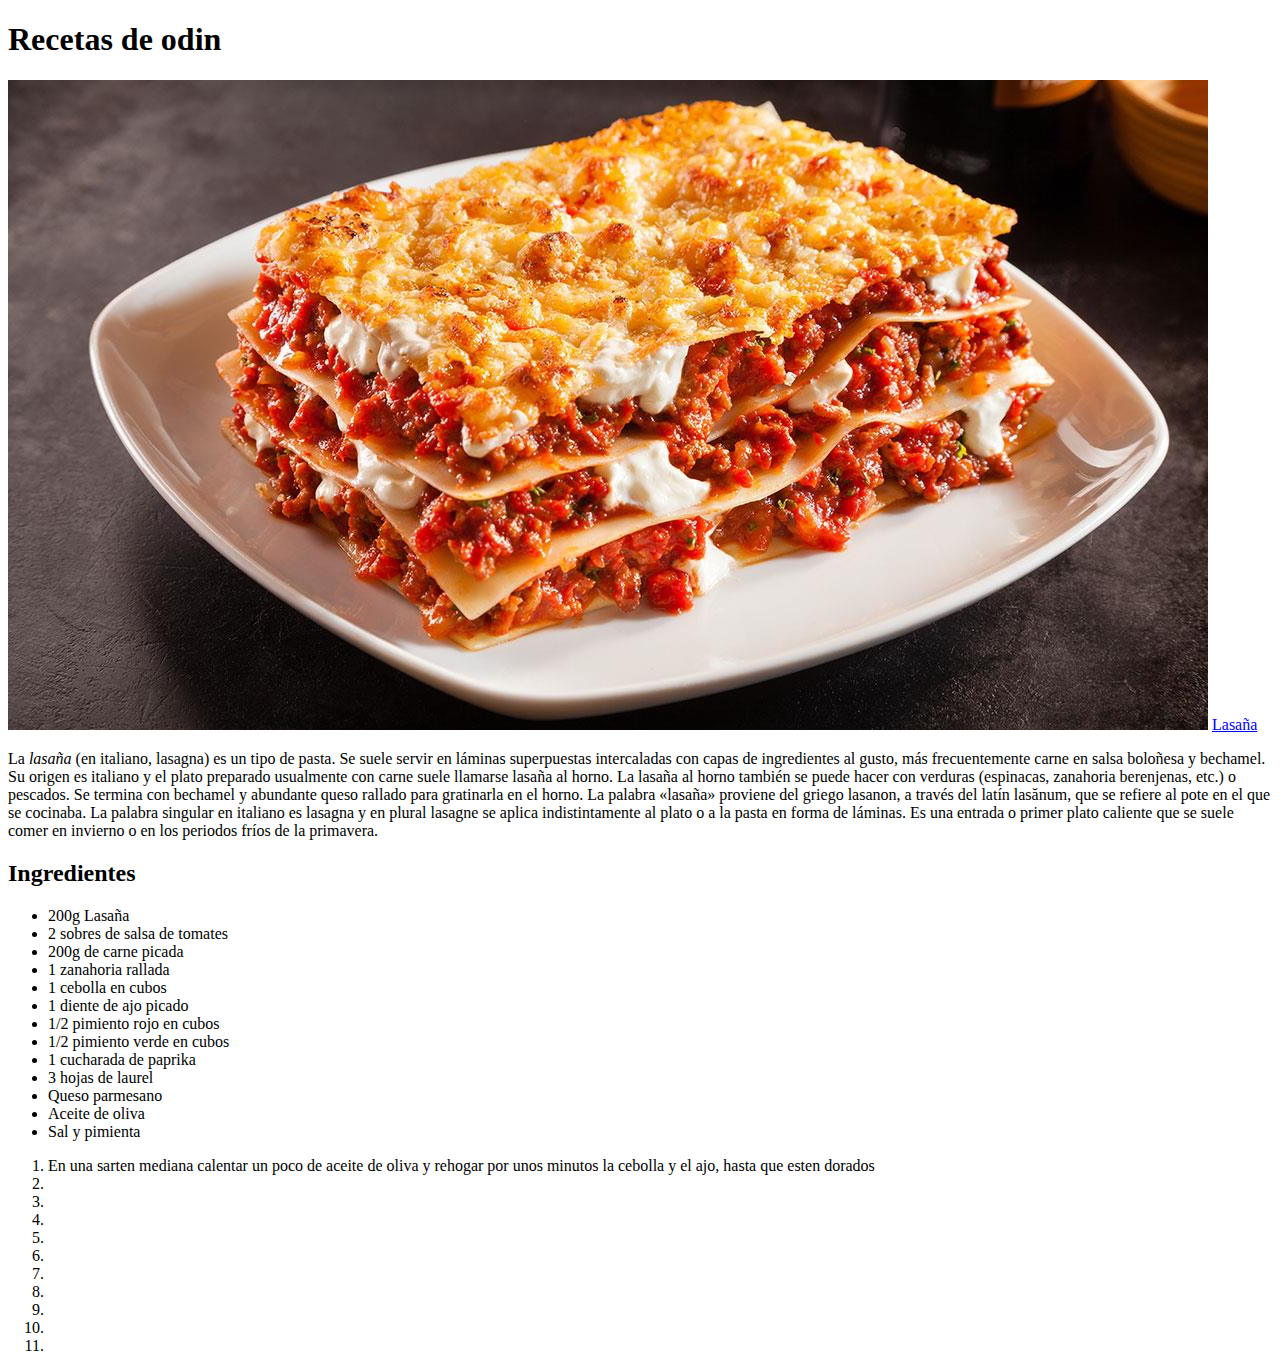
==== index.html @ 5b6e4c81 "ingresada la descripcion del plato y los ingredientes" ====
<!DOCTYPE html>
<html lang="es">
    <head>
        <meta charset="UTF-8">
        <title>Recetas de odin</title>
    </head>
    <body>
        <h1>Recetas de odin</h1>
        <img src="imagenes/lasana1.jpg" alt="Lasaña de carne">
        <a href="lasagna.html">Lasaña</a>
        <p>La <em>lasaña</em> (en italiano, lasagna) es un tipo de pasta. Se suele servir en láminas 
            superpuestas intercaladas con capas de ingredientes al gusto, más frecuentemente 
            carne en salsa boloñesa y bechamel. Su origen es italiano y el plato preparado
             usualmente con carne suele llamarse lasaña al horno. La lasaña al horno también se
              puede hacer con verduras (espinacas, zanahoria berenjenas, etc.) o pescados. Se 
              termina con bechamel y abundante queso rallado para gratinarla en el horno. 
              La palabra «lasaña» proviene del griego lasanon, a través del latín lasănum, 
              que se refiere al pote en el que se cocinaba. La palabra singular en italiano 
              es lasagna y en plural lasagne se aplica indistintamente al plato o a la pasta 
              en forma de láminas. Es una entrada o primer plato caliente que se suele comer
               en invierno o en los periodos fríos de la primavera.</p>

        <h2>Ingredientes</h2>
        <ul>
            <li>200g Lasaña </li>
            <li>2 sobres de salsa de tomates</li>
            <li>200g de carne picada</li>
            <li>1 zanahoria rallada</li>
            <li>1 cebolla en cubos</li>
            <li>1 diente de ajo picado</li>
            <li>1/2 pimiento rojo en cubos</li>
            <li>1/2 pimiento verde en cubos</li>
            <li>1 cucharada de paprika</li>
            <li>3 hojas de laurel</li>
            <li>Queso parmesano</li>
            <li>Aceite de oliva</li>
            <li>Sal y pimienta</li>
        </ul>
        <ol>
            <li>En una sarten mediana calentar un poco de aceite de oliva y rehogar por unos minutos la cebolla y el ajo, hasta que esten dorados </li>
            <li></li>
            <li></li>
            <li></li>
            <li></li>
            <li></li>
            <li></li>
            <li></li>
            <li></li>
            <li></li>
            <li></li>
        </ol>
    </body>
</html>
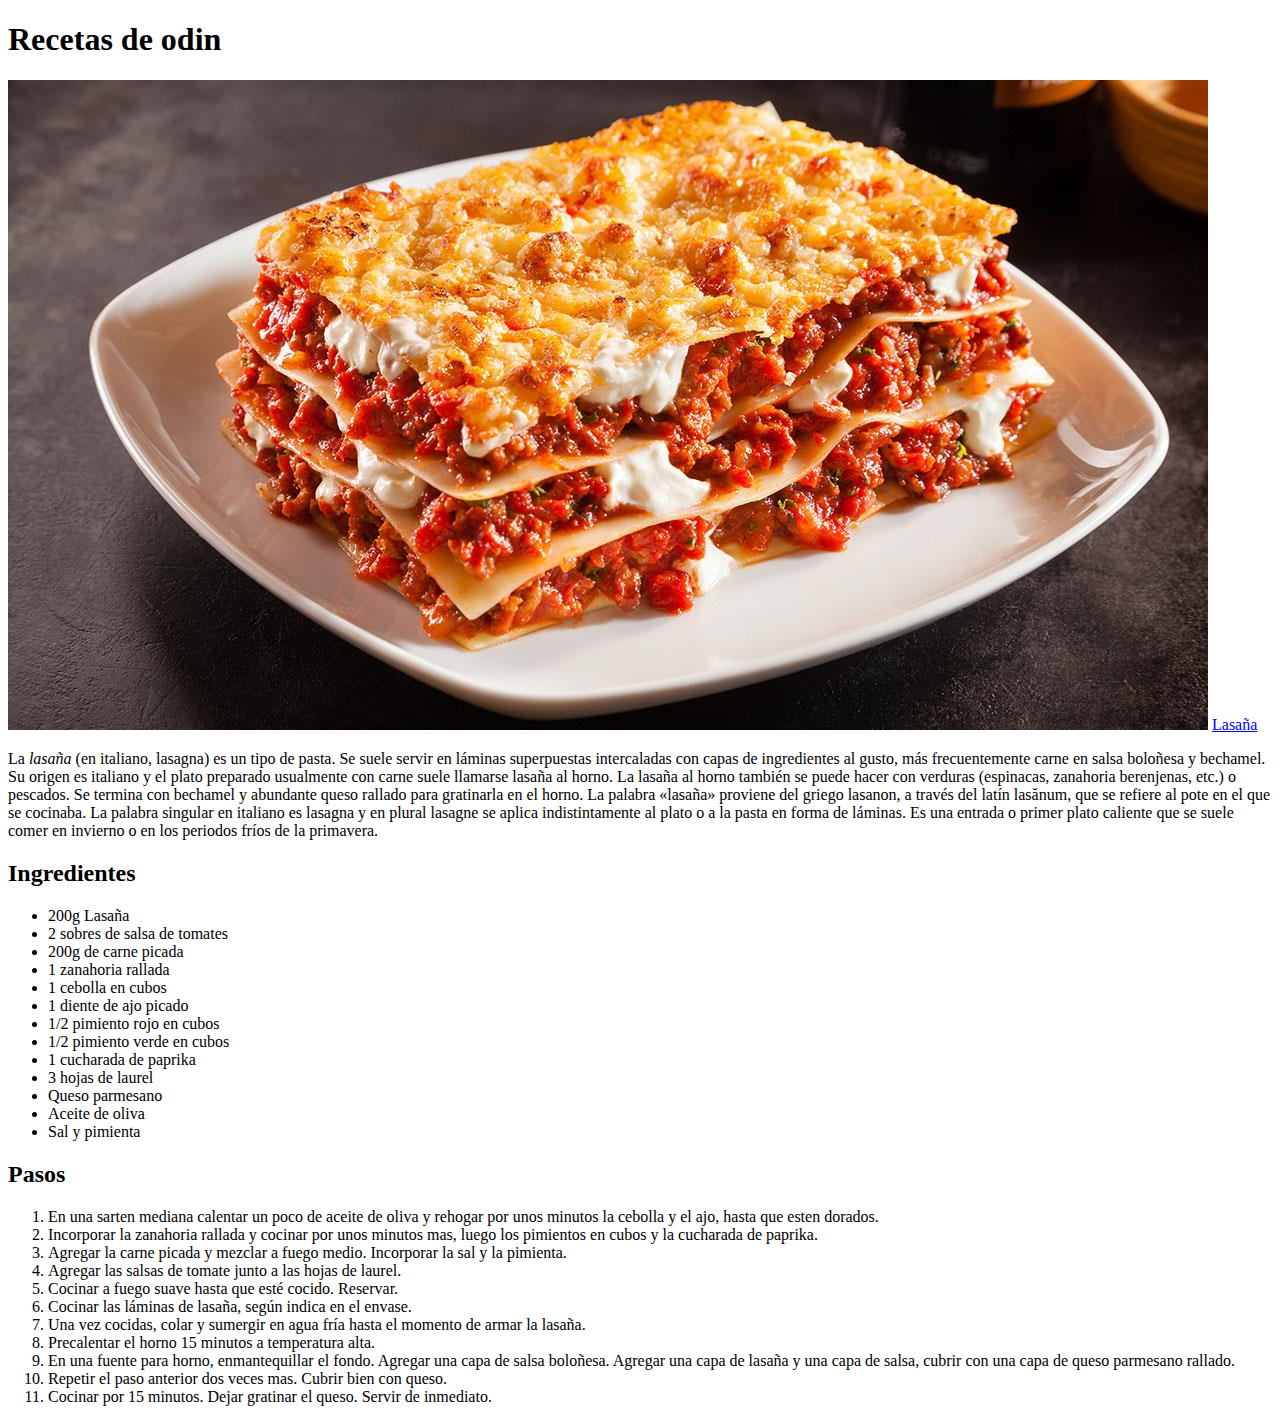
==== commit 22bffc0a: "se ingresó los pasos a seguir" ====
--- a/index.html
+++ b/index.html
@@ -36,18 +36,19 @@
             <li>Aceite de oliva</li>
             <li>Sal y pimienta</li>
         </ul>
+        <h2>Pasos</h2>
         <ol>
-            <li>En una sarten mediana calentar un poco de aceite de oliva y rehogar por unos minutos la cebolla y el ajo, hasta que esten dorados </li>
-            <li></li>
-            <li></li>
-            <li></li>
-            <li></li>
-            <li></li>
-            <li></li>
-            <li></li>
-            <li></li>
-            <li></li>
-            <li></li>
+            <li>En una sarten mediana calentar un poco de aceite de oliva y rehogar por unos minutos la cebolla y el ajo, hasta que esten dorados. </li>
+            <li>Incorporar la zanahoria rallada y cocinar por unos minutos mas, luego los pimientos en cubos y la cucharada de paprika.</li>
+            <li>Agregar la carne picada y mezclar a fuego medio. Incorporar la sal y la pimienta.</li>
+            <li>Agregar las salsas de tomate junto a las hojas de laurel.</li>
+            <li>Cocinar a fuego suave hasta que esté cocido. Reservar.</li>
+            <li>Cocinar las láminas de lasaña, según indica en el envase.</li>
+            <li>Una vez cocidas, colar y sumergir en agua fría hasta el momento de armar la lasaña.</li>
+            <li>Precalentar el horno 15 minutos a temperatura alta.</li>
+            <li>En una fuente para horno, enmantequillar el fondo. Agregar una capa de salsa boloñesa. Agregar una capa de lasaña y una capa de salsa, cubrir con una capa de queso parmesano rallado.</li>
+            <li>Repetir el paso anterior dos veces mas. Cubrir bien con queso.</li>
+            <li>Cocinar por 15 minutos. Dejar gratinar el queso. Servir de inmediato.</li>
         </ol>
     </body>
 </html>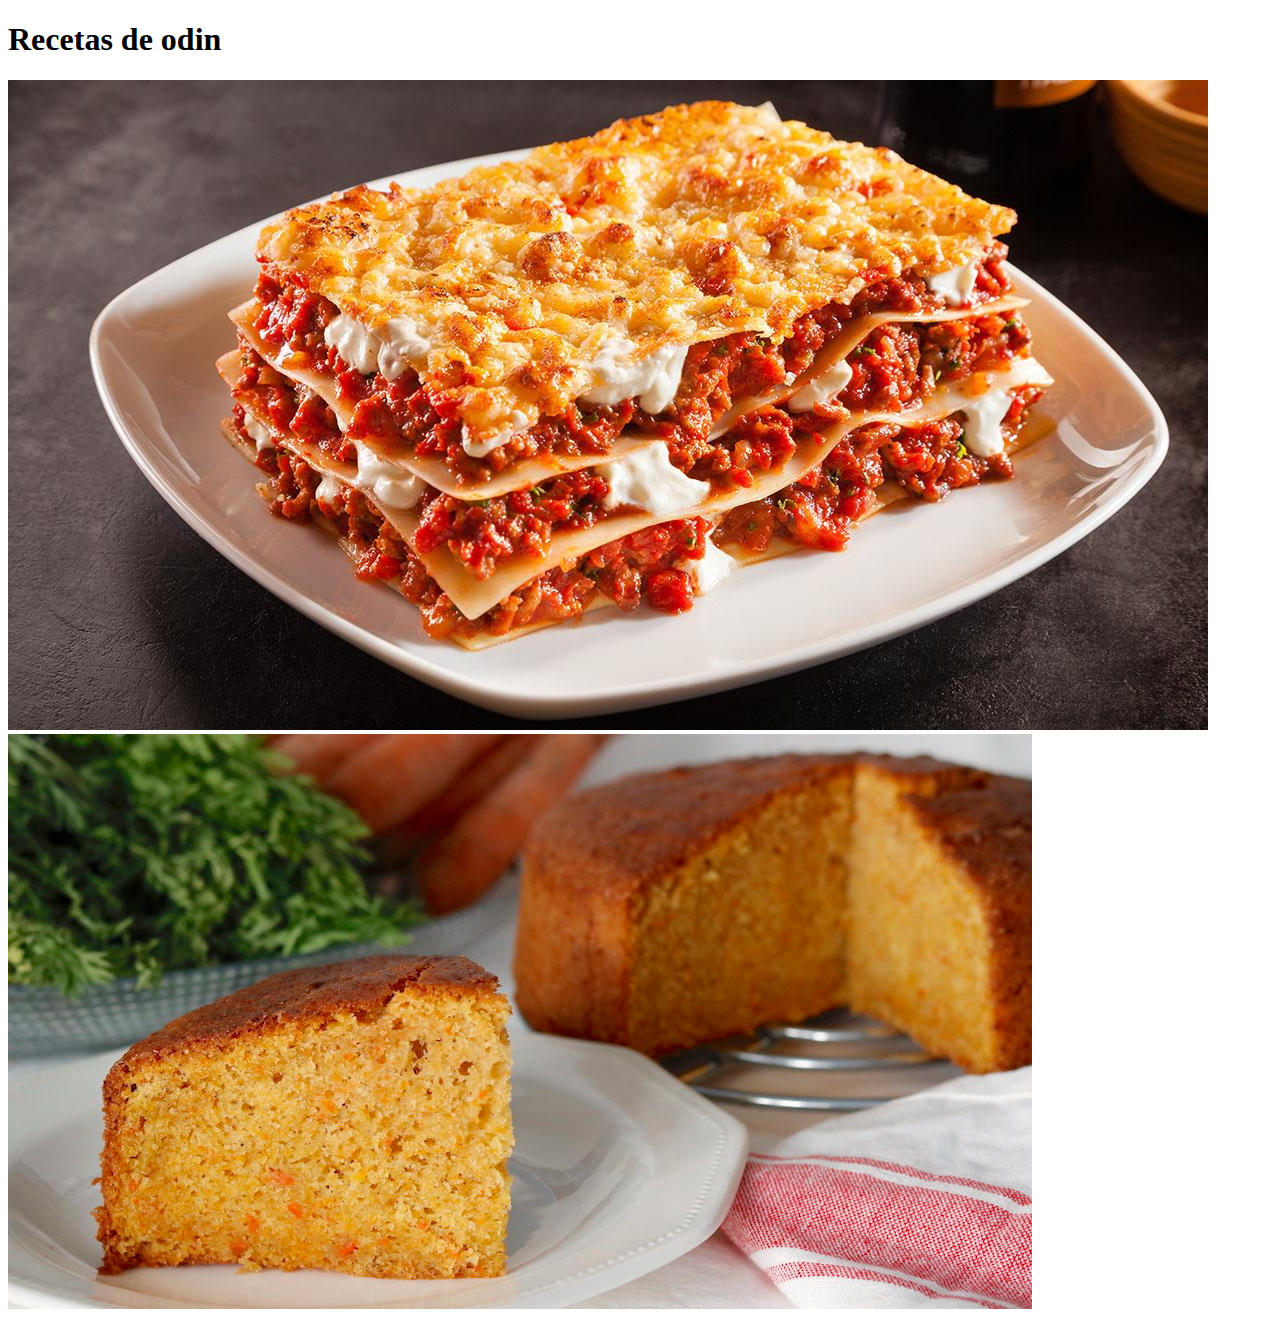
==== commit 49ef303e: "receta zanahoria terminada" ====
--- a/index.html
+++ b/index.html
@@ -6,49 +6,8 @@
     </head>
     <body>
         <h1>Recetas de odin</h1>
-        <img src="imagenes/lasana1.jpg" alt="Lasaña de carne">
-        <a href="lasagna.html">Lasaña</a>
-        <p>La <em>lasaña</em> (en italiano, lasagna) es un tipo de pasta. Se suele servir en láminas 
-            superpuestas intercaladas con capas de ingredientes al gusto, más frecuentemente 
-            carne en salsa boloñesa y bechamel. Su origen es italiano y el plato preparado
-             usualmente con carne suele llamarse lasaña al horno. La lasaña al horno también se
-              puede hacer con verduras (espinacas, zanahoria berenjenas, etc.) o pescados. Se 
-              termina con bechamel y abundante queso rallado para gratinarla en el horno. 
-              La palabra «lasaña» proviene del griego lasanon, a través del latín lasănum, 
-              que se refiere al pote en el que se cocinaba. La palabra singular en italiano 
-              es lasagna y en plural lasagne se aplica indistintamente al plato o a la pasta 
-              en forma de láminas. Es una entrada o primer plato caliente que se suele comer
-               en invierno o en los periodos fríos de la primavera.</p>
-
-        <h2>Ingredientes</h2>
-        <ul>
-            <li>200g Lasaña </li>
-            <li>2 sobres de salsa de tomates</li>
-            <li>200g de carne picada</li>
-            <li>1 zanahoria rallada</li>
-            <li>1 cebolla en cubos</li>
-            <li>1 diente de ajo picado</li>
-            <li>1/2 pimiento rojo en cubos</li>
-            <li>1/2 pimiento verde en cubos</li>
-            <li>1 cucharada de paprika</li>
-            <li>3 hojas de laurel</li>
-            <li>Queso parmesano</li>
-            <li>Aceite de oliva</li>
-            <li>Sal y pimienta</li>
-        </ul>
-        <h2>Pasos</h2>
-        <ol>
-            <li>En una sarten mediana calentar un poco de aceite de oliva y rehogar por unos minutos la cebolla y el ajo, hasta que esten dorados. </li>
-            <li>Incorporar la zanahoria rallada y cocinar por unos minutos mas, luego los pimientos en cubos y la cucharada de paprika.</li>
-            <li>Agregar la carne picada y mezclar a fuego medio. Incorporar la sal y la pimienta.</li>
-            <li>Agregar las salsas de tomate junto a las hojas de laurel.</li>
-            <li>Cocinar a fuego suave hasta que esté cocido. Reservar.</li>
-            <li>Cocinar las láminas de lasaña, según indica en el envase.</li>
-            <li>Una vez cocidas, colar y sumergir en agua fría hasta el momento de armar la lasaña.</li>
-            <li>Precalentar el horno 15 minutos a temperatura alta.</li>
-            <li>En una fuente para horno, enmantequillar el fondo. Agregar una capa de salsa boloñesa. Agregar una capa de lasaña y una capa de salsa, cubrir con una capa de queso parmesano rallado.</li>
-            <li>Repetir el paso anterior dos veces mas. Cubrir bien con queso.</li>
-            <li>Cocinar por 15 minutos. Dejar gratinar el queso. Servir de inmediato.</li>
-        </ol>
+        
+        <a target="_blank" href="lasagna.html"><img src="imagenes/lasana1.jpg" alt="Lasaña de carne"></a>
+        <a target="_blank" href="quequeZanahoria.html"><img src="imagenes/quequezanahoria1.jpg" alt="Queque de zanahoria"></a>
     </body>
 </html>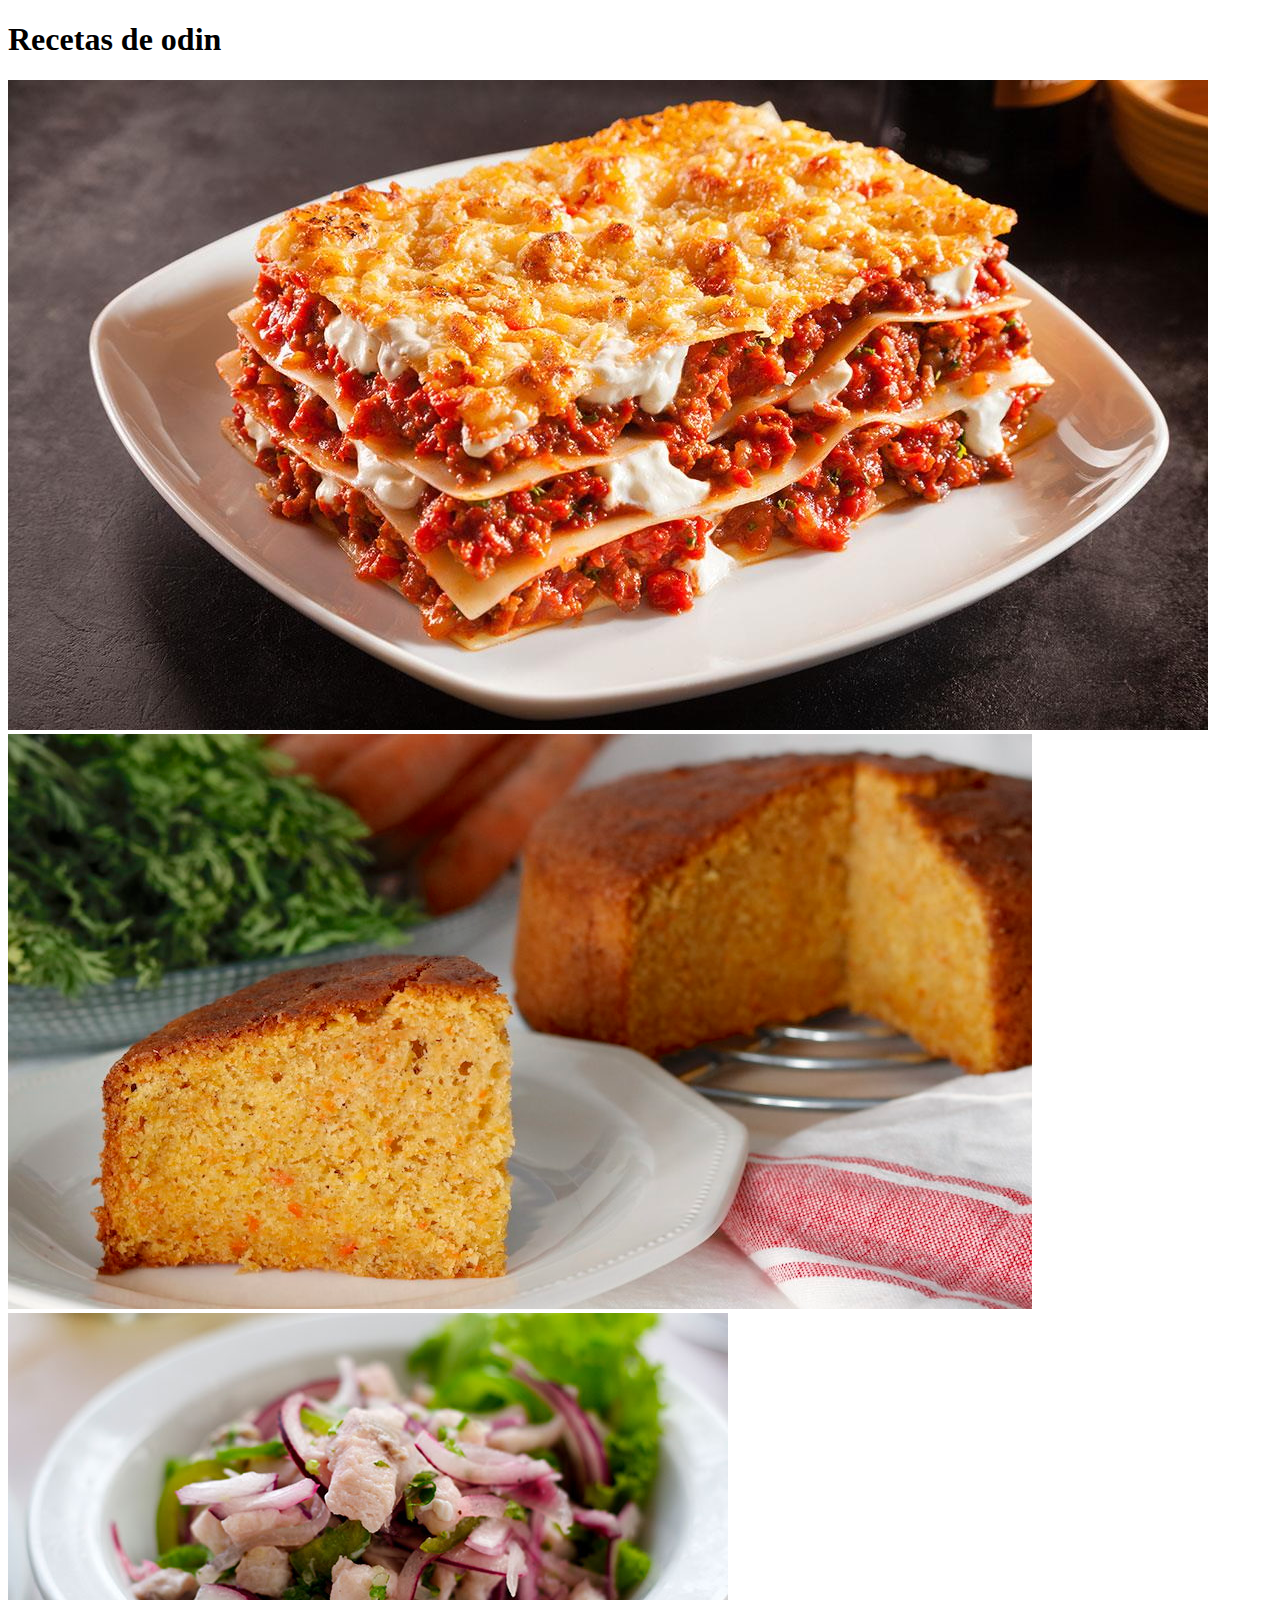
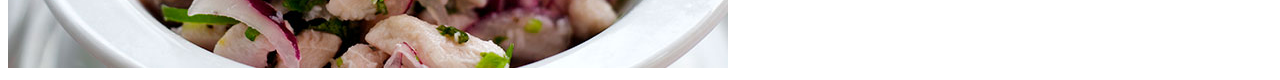
==== commit ffac352e: "3 recetas html listas" ====
--- a/index.html
+++ b/index.html
@@ -9,5 +9,6 @@
         
         <a target="_blank" href="lasagna.html"><img src="imagenes/lasana1.jpg" alt="Lasaña de carne"></a>
         <a target="_blank" href="quequeZanahoria.html"><img src="imagenes/quequezanahoria1.jpg" alt="Queque de zanahoria"></a>
+        <a href="ceviche.html"><img src="imagenes/ceviche1.jpg" alt="Ceviche de reineta"></a>
     </body>
 </html>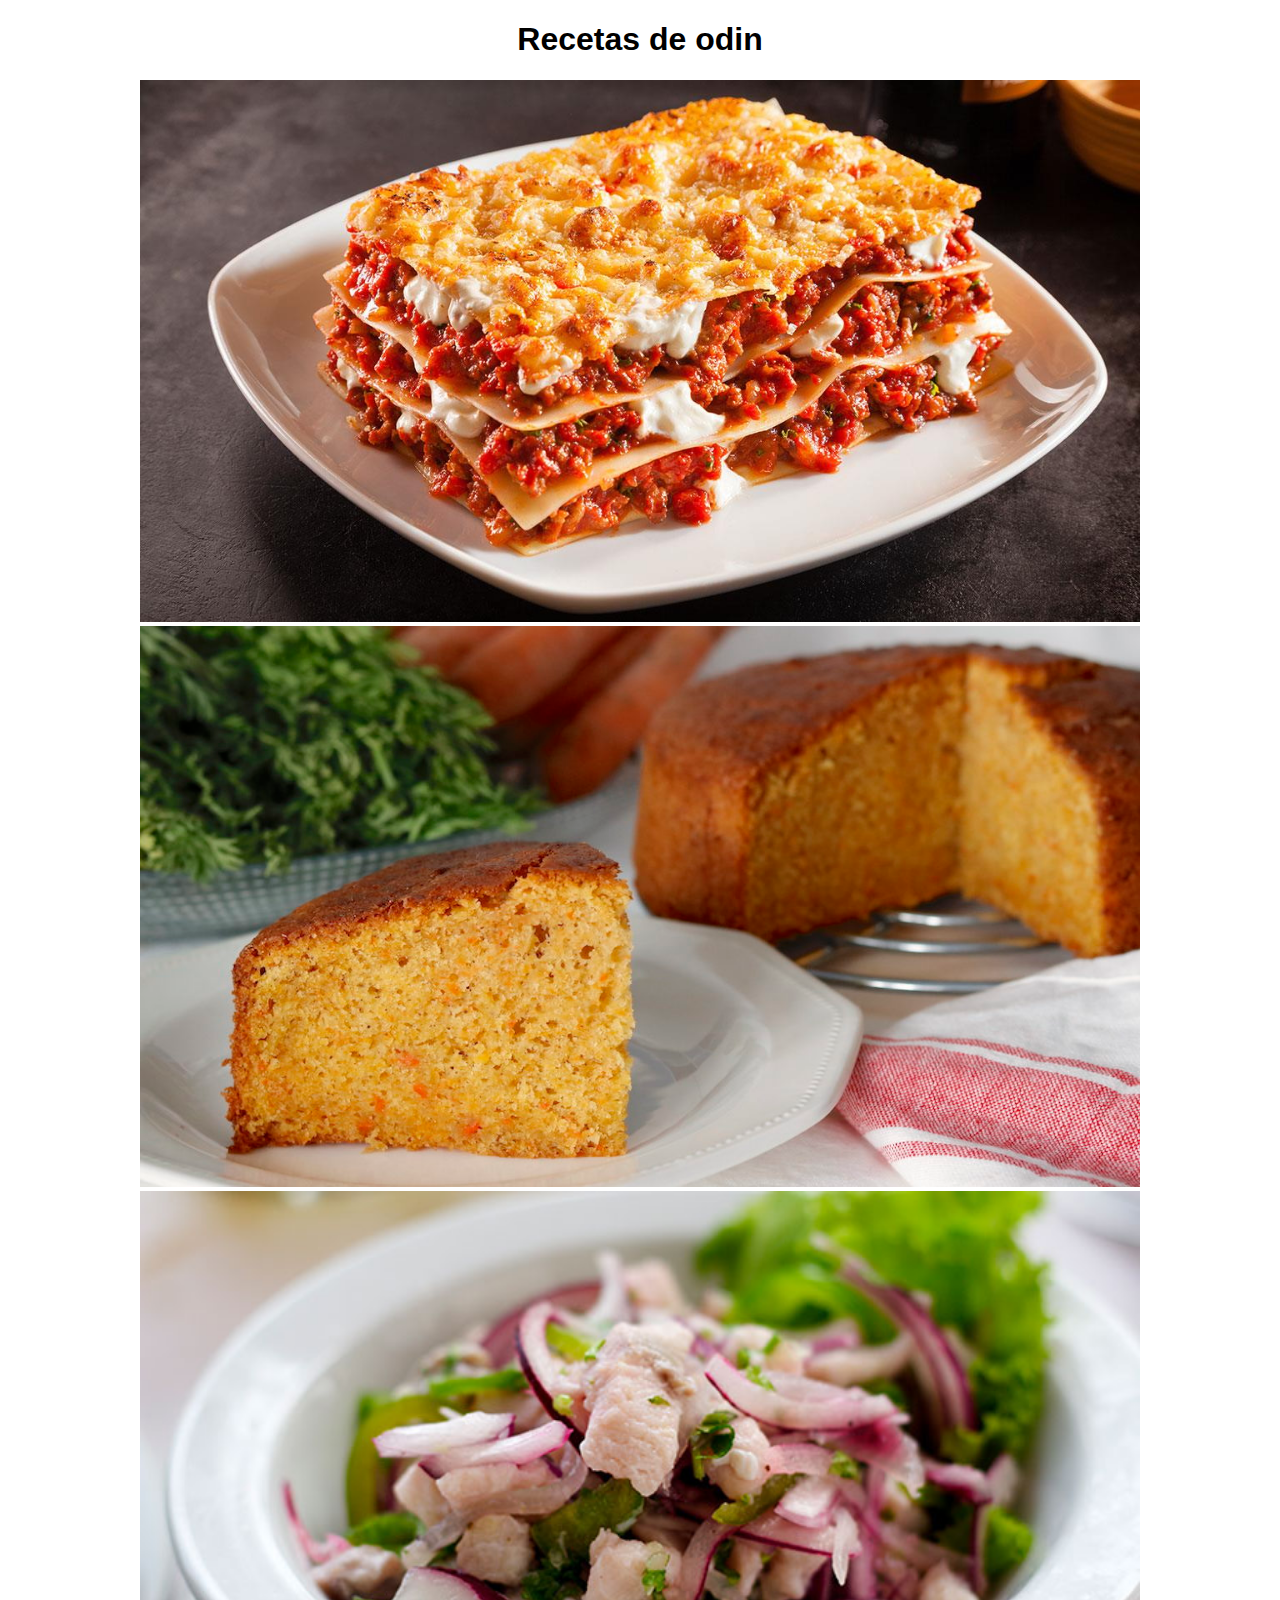
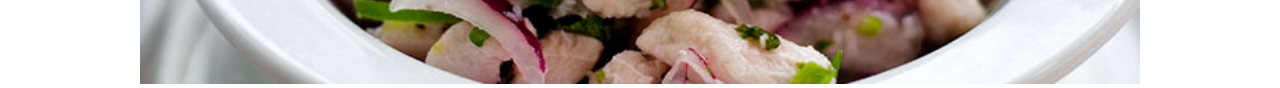
==== commit 5d7c25c3: "css basico implementado" ====
--- a/index.html
+++ b/index.html
@@ -3,12 +3,17 @@
     <head>
         <meta charset="UTF-8">
         <title>Recetas de odin</title>
+        <link rel="stylesheet" href="styles.css">
     </head>
+    <div id="conteiner"></div>
     <body>
+        
         <h1>Recetas de odin</h1>
         
-        <a target="_blank" href="lasagna.html"><img src="imagenes/lasana1.jpg" alt="Lasaña de carne"></a>
-        <a target="_blank" href="quequeZanahoria.html"><img src="imagenes/quequezanahoria1.jpg" alt="Queque de zanahoria"></a>
-        <a href="ceviche.html"><img src="imagenes/ceviche1.jpg" alt="Ceviche de reineta"></a>
+        <a target="_blank" href="lasagna.html"><img class="menuimg" src="imagenes/lasana1.jpg" alt="Lasaña de carne"></a>
+        <a target="_blank" href="quequeZanahoria.html"><img class="menuimg" src="imagenes/quequezanahoria1.jpg" alt="Queque de zanahoria"></a>
+        <a target="_blank" href="ceviche.html"><img class="menuimg" src="imagenes/ceviche1.jpg" alt="Ceviche de reineta"></a>
+    
     </body>
+</div>
 </html>--- a/styles.css
+++ b/styles.css
@@ -0,0 +1,33 @@
+* {
+    font-family: 'Oxygen', sans-serif;
+}
+
+#conteiner {
+    width: 800px;
+    margin: auto;
+}
+
+
+img {
+    width: 1000px;
+    margin-left: auto;
+    margin-right: auto; 
+}
+
+h1,h2 {
+    text-align: center;
+}
+
+body {
+    width: 1000px;
+    margin: auto;
+    background-color: white;
+}
+p {
+    text-align: center;
+}
+
+em {
+    font-size: 700;
+}
+
